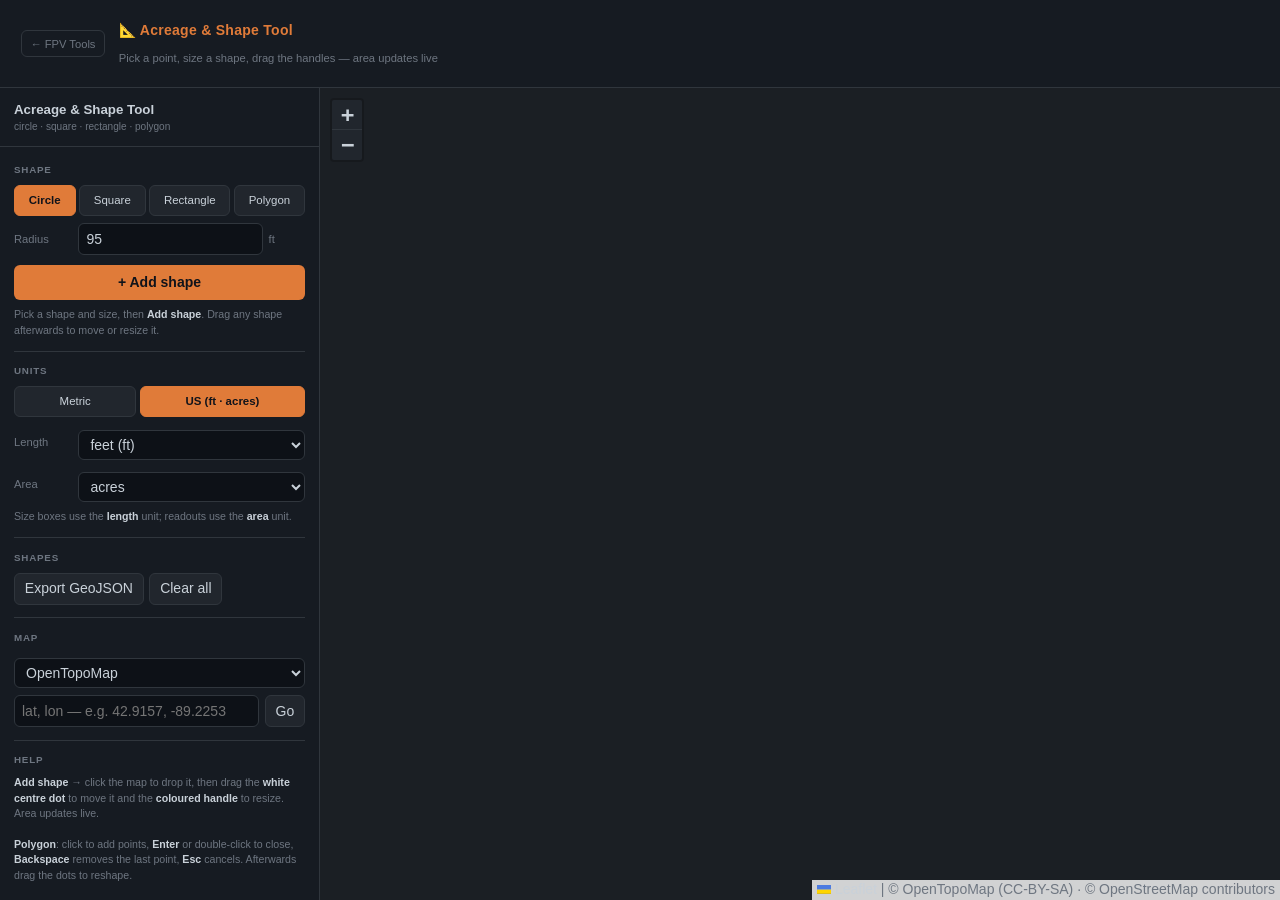
==== acreage-tool/index.html @ 9b1e7055 "feat: add acreage and shape tool with draggable handles and live area" ====
<!DOCTYPE html>
<html lang="en">
  <head>
    <meta charset="UTF-8">
    <meta name="viewport" content="width=device-width, initial-scale=1.0">
    <title>Acreage & Shape Tool</title>
    <link rel="stylesheet" href="../assets/site-header.css">
    <link rel="stylesheet" href="./vendor/leaflet.css">
    <script src="./vendor/leaflet.js"></script>
    <style>
      :root {
        --bg: #0d1117;
        --surface: #161b22;
        --card: #21262d;
        --border: #30363d;
        --orange: #e07b39;
        --text: #c9d1d9;
        --muted: #6e7681;
      }

      *,
      *::before,
      *::after {
        box-sizing: border-box;
      }

      [hidden] {
        display: none !important;
      }

      html,
      body {
        margin: 0;
        height: 100%;
        background: var(--bg);
        color: var(--text);
        font-family: -apple-system, BlinkMacSystemFont, "Segoe UI", sans-serif;
        font-size: 14px;
        line-height: 1.45;
      }

      body {
        display: flex;
        flex-direction: column;
      }

      #app {
        display: flex;
        flex: 1 1 auto;
        min-height: 0;
      }

      #side {
        width: 320px;
        flex: 0 0 320px;
        background: var(--surface);
        border-right: 1px solid var(--border);
        display: flex;
        flex-direction: column;
        z-index: 1200;
      }

      #side header {
        padding: .85rem 1rem;
        border-bottom: 1px solid var(--border);
        display: flex;
        align-items: center;
        gap: .5rem;
      }

      #side h1 {
        font-size: .95rem;
        font-weight: 700;
        margin: 0;
      }

      #side h1 small {
        display: block;
        font-weight: 400;
        color: var(--muted);
        font-size: .72rem;
      }

      #panel-toggle {
        display: none;
        margin-left: auto;
        font-size: 1.1rem;
        line-height: 1;
        background: none;
        border: 1px solid var(--border);
        border-radius: 6px;
        padding: .3rem .55rem;
        color: var(--text);
        cursor: pointer;
      }

      .scroll {
        overflow-y: auto;
        padding: .25rem 1rem 1.75rem;
        flex: 1;
      }

      section {
        padding: .9rem 0;
        border-bottom: 1px solid var(--border);
      }

      section:last-child {
        border-bottom: 0;
      }

      h2 {
        font-size: .7rem;
        font-weight: 700;
        text-transform: uppercase;
        letter-spacing: .08em;
        color: var(--muted);
        margin: 0 0 .55rem;
      }

      .seg {
        display: flex;
        flex-wrap: wrap;
        gap: .25rem;
      }

      .seg button {
        flex: 1 1 auto;
        padding: .45rem .4rem;
        border: 1px solid var(--border);
        background: var(--card);
        border-radius: 6px;
        cursor: pointer;
        font: inherit;
        font-size: .82rem;
        color: var(--text);
      }

      .seg button.on {
        background: var(--orange);
        border-color: var(--orange);
        color: #10131a;
        font-weight: 600;
      }

      .field {
        display: flex;
        align-items: center;
        gap: .4rem;
        margin-top: .5rem;
      }

      .field label {
        flex: 0 0 4.2rem;
        color: var(--muted);
        font-size: .8rem;
      }

      .field input[type=number] {
        flex: 1 1 auto;
        min-width: 0;
        padding: .35rem .5rem;
        border: 1px solid var(--border);
        border-radius: 6px;
        font: inherit;
        background: var(--bg);
        color: var(--text);
      }

      .field .unit {
        flex: 0 0 2.6rem;
        color: var(--muted);
        font-size: .8rem;
      }

      button.act {
        width: 100%;
        margin-top: .65rem;
        padding: .55rem;
        border: 0;
        border-radius: 6px;
        background: var(--orange);
        color: #10131a;
        font: inherit;
        font-weight: 600;
        cursor: pointer;
      }

      button.act.on {
        background: #3fb950;
      }

      .hint {
        color: var(--muted);
        font-size: .76rem;
        margin: .5rem 0 0;
      }

      .hint b {
        color: var(--text);
      }

      .row {
        display: flex;
        gap: .4rem;
        margin-top: .5rem;
      }

      .row input {
        flex: 1 1 auto;
        min-width: 0;
        padding: .35rem .5rem;
        border: 1px solid var(--border);
        border-radius: 6px;
        font: inherit;
        background: var(--bg);
        color: var(--text);
      }

      .row button {
        flex: 0 0 auto;
        padding: .35rem .7rem;
        border: 1px solid var(--border);
        background: var(--card);
        border-radius: 6px;
        cursor: pointer;
        font: inherit;
        color: var(--text);
      }

      select {
        width: 100%;
        padding: .35rem .5rem;
        border: 1px solid var(--border);
        border-radius: 6px;
        background: var(--bg);
        color: var(--text);
        font: inherit;
        margin-top: .4rem;
      }

      #shape-list {
        list-style: none;
        margin: 0;
        padding: 0;
      }

      #shape-list li {
        display: flex;
        align-items: center;
        gap: .5rem;
        padding: .4rem .5rem;
        border: 1px solid var(--border);
        border-radius: 6px;
        background: var(--card);
        margin-bottom: .35rem;
        cursor: pointer;
      }

      #shape-list li.sel {
        border-color: var(--orange);
        box-shadow: 0 0 0 1px var(--orange) inset;
      }

      #shape-list li.off {
        opacity: .45;
      }

      .sw {
        width: .75rem;
        height: .75rem;
        border-radius: 3px;
        flex: 0 0 auto;
      }

      .meta {
        flex: 1 1 auto;
        min-width: 0;
      }

      .meta .t {
        font-weight: 600;
        font-size: .8rem;
      }

      .meta .a {
        color: var(--muted);
        font-size: .74rem;
      }

      .iconbtn {
        border: 0;
        background: none;
        cursor: pointer;
        font-size: .85rem;
        padding: .1rem .25rem;
        color: var(--muted);
      }

      .iconbtn:hover {
        color: var(--text);
      }

      #map {
        flex: 1 1 auto;
        min-width: 0;
        background: #1b1f24;
      }

      .leaflet-container {
        background: #1b1f24;
        font: inherit;
      }

      .leaflet-bar a,
      .leaflet-bar a:hover {
        background: var(--card);
        color: var(--text);
        border-bottom-color: var(--border);
      }

      .leaflet-bar a:hover {
        background: #2b3138;
      }

      .leaflet-control-attribution {
        background: rgba(13, 17, 23, .82);
        color: var(--muted);
      }

      .leaflet-control-attribution a {
        color: var(--text);
      }

      .leaflet-popup-content-wrapper,
      .leaflet-popup-tip {
        background: var(--card);
        color: var(--text);
      }

      .handle {
        width: 17px;
        height: 17px;
        border-radius: 50%;
        background: #fff;
        border: 2.5px solid #10131a;
        box-shadow: 0 1px 4px rgba(0, 0, 0, .6);
        cursor: move;
      }

      .handle.edge {
        background: #ffd166;
        border-color: #7a5b00;
      }

      .handle.vert {
        background: #8ecae6;
        border-color: #1d5a75;
      }

      .area-tip {
        background: rgba(22, 27, 34, .95);
        border: 1px solid var(--border);
        border-radius: 5px;
        box-shadow: 0 1px 5px rgba(0, 0, 0, .5);
        padding: .1rem .4rem;
        font-size: .76rem;
        font-weight: 600;
        color: var(--text);
        white-space: nowrap;
      }

      .area-tip:before {
        display: none;
      }

      .tip-muted {
        color: var(--muted);
        font-weight: 400;
      }

      #status {
        position: absolute;
        left: 50%;
        transform: translateX(-50%);
        top: .75rem;
        z-index: 1100;
        background: var(--card);
        border: 1px solid var(--border);
        color: var(--text);
        padding: .45rem .9rem;
        border-radius: 999px;
        font-size: .8rem;
        box-shadow: 0 2px 12px rgba(0, 0, 0, .45);
        display: none;
        max-width: 80%;
        text-align: center;
      }

      #status.show {
        display: block;
      }

      @media (max-width: 760px) {
        #side {
          position: absolute;
          inset: 0 auto 0 0;
          transform: translateX(-100%);
          transition: transform .18s ease;
          box-shadow: 0 0 22px rgba(0, 0, 0, .45);
        }

        #side.open {
          transform: none;
        }

        #panel-toggle {
          display: block;
        }
      }
    </style>
  </head>
  <body>
    <fpv-header root="../" icon="📐" heading="Acreage & Shape Tool"
      subtitle="Pick a point, size a shape, drag the handles — area updates live"></fpv-header>
    <script type="module" src="../assets/site-header.js"></script>

    <div id="app">
      <aside id="side">
        <header>
          <h1>Acreage & Shape Tool<small>circle · square · rectangle · polygon</small></h1>
          <button id="panel-toggle" title="Show/hide panel">☰</button>
        </header>
        <div class="scroll">
          <section>
            <h2>Shape</h2>
            <div class="seg" id="shape-type">
              <button data-t="circle" class="on">Circle</button>
              <button data-t="square">Square</button>
              <button data-t="rect">Rectangle</button>
              <button data-t="polygon">Polygon</button>
            </div>
            <div class="field" data-for="circle">
              <label for="in-radius">Radius</label>
              <input id="in-radius" type="number" min="0" step="any" value="95">
              <span class="unit" data-lenu="radius"></span>
            </div>
            <div class="field" data-for="square" hidden>
              <label for="in-side">Side</label>
              <input id="in-side" type="number" min="0" step="any" value="132">
              <span class="unit" data-lenu="side"></span>
            </div>
            <div class="field" data-for="rect" hidden>
              <label for="in-w">Width</label>
              <input id="in-w" type="number" min="0" step="any" value="160">
              <span class="unit" data-lenu="w"></span>
            </div>
            <div class="field" data-for="rect" hidden>
              <label for="in-h">Height</label>
              <input id="in-h" type="number" min="0" step="any" value="120">
              <span class="unit" data-lenu="h"></span>
            </div>
            <button class="act" id="btn-add">+ Add shape</button>
            <p class="hint" id="hint"></p>
          </section>

          <section>
            <h2>Units</h2>
            <div class="seg" id="preset">
              <button data-p="metric">Metric</button>
              <button data-p="us" class="on">US (ft · acres)</button>
            </div>
            <div class="field">
              <label for="unit-len">Length</label>
              <select id="unit-len">
                <option value="ft">feet (ft)</option>
                <option value="yd">yards (yd)</option>
                <option value="mi">miles (mi)</option>
                <option value="m">meters (m)</option>
                <option value="km">kilometers (km)</option>
              </select>
            </div>
            <div class="field">
              <label for="unit-area">Area</label>
              <select id="unit-area">
                <option value="ac">acres</option>
                <option value="ha">hectares</option>
                <option value="m2">m²</option>
                <option value="ft2">ft²</option>
                <option value="km2">km²</option>
                <option value="mi2">mi²</option>
              </select>
            </div>
            <p class="hint">Size boxes use the <b>length</b> unit; readouts use the <b>area</b> unit.</p>
          </section>

          <section>
            <h2>Shapes</h2>
            <ul id="shape-list"></ul>
            <div class="row">
              <button id="btn-export">Export GeoJSON</button>
              <button id="btn-clear">Clear all</button>
            </div>
          </section>

          <section>
            <h2>Map</h2>
            <select id="tiles">
              <option value="topo">OpenTopoMap</option>
              <option value="carto">Carto Light</option>
              <option value="esri">Esri satellite</option>
              <option value="osm">OpenStreetMap</option>
            </select>
            <div class="row">
              <input id="goto" placeholder="lat, lon — e.g. 42.9157, -89.2253">
              <button id="btn-goto">Go</button>
            </div>
          </section>

          <section>
            <h2>Help</h2>
            <p class="hint">
              <b>Add shape</b> → click the map to drop it, then drag the
              <b>white centre dot</b> to move it and the <b>coloured handle</b> to resize.
              Area updates live.<br><br>
              <b>Polygon</b>: click to add points, <b>Enter</b> or double-click to close,
              <b>Backspace</b> removes the last point, <b>Esc</b> cancels. Afterwards drag the
              dots to reshape.<br><br>
              Squares and rectangles stay aligned north-up. Areas are geodesic (spherical earth),
              not measured on flat map degrees.
            </p>
          </section>
        </div>
      </aside>
      <div id="map"></div>
      <div id="status"></div>
    </div>

    <script type="module">
      import { createAcreageTool } from "./src/app.js";

      const tool = createAcreageTool();
      // Handy for debugging and for automated checks.
      window.acreageTool = tool;
    </script>

    <fpv-footer sha="__GIT_SHA__"></fpv-footer>
  </body>
</html>
---- assets/site-header.css ----
/* Shared header used by <fpv-header> across the hub and every tool page.
   Falls back to the site's standard dark palette when a page doesn't
   define its own --surface/--border/--orange/--muted variables. */
fpv-header {
  display: flex;
  align-items: center;
  gap: 1rem;
  background: var(--surface, #161b22);
  border-bottom: 1px solid var(--border, #30363d);
  padding: .75rem 1.5rem;
}

fpv-header h1 {
  font-size: 1rem;
  font-weight: 700;
  color: var(--orange, #e07b39);
  letter-spacing: .02em;
}

fpv-header p {
  font-size: .8rem;
  color: var(--muted, #6e7681);
  margin-top: .15rem;
}

fpv-header .back-link {
  font-size: .8rem;
  color: var(--muted, #6e7681);
  text-decoration: none;
  border: 1px solid var(--border, #30363d);
  border-radius: 6px;
  padding: .3rem .6rem;
  white-space: nowrap;
  flex-shrink: 0;
  transition: border-color .15s, color .15s;
}

fpv-header .back-link:hover {
  border-color: var(--orange, #e07b39);
  color: var(--orange, #e07b39);
}

/* Site footer — renders the deployed git SHA */
fpv-footer {
  display: block;
  text-align: center;
  padding: .75rem 1.5rem;
  font-size: .75rem;
  color: var(--muted, #6e7681);
  border-top: 1px solid var(--border, #30363d);
}

fpv-footer a.footer-sha {
  color: inherit;
  text-decoration: none;
  font-family: ui-monospace, SFMono-Regular, Menlo, Consolas, monospace;
}

fpv-footer a.footer-sha:hover {
  color: var(--orange, #e07b39);
  text-decoration: underline;
}
---- acreage-tool/vendor/leaflet.css ----
/* required styles */

.leaflet-pane,
.leaflet-tile,
.leaflet-marker-icon,
.leaflet-marker-shadow,
.leaflet-tile-container,
.leaflet-pane > svg,
.leaflet-pane > canvas,
.leaflet-zoom-box,
.leaflet-image-layer,
.leaflet-layer {
	position: absolute;
	left: 0;
	top: 0;
	}
.leaflet-container {
	overflow: hidden;
	}
.leaflet-tile,
.leaflet-marker-icon,
.leaflet-marker-shadow {
	-webkit-user-select: none;
	   -moz-user-select: none;
	        user-select: none;
	  -webkit-user-drag: none;
	}
/* Prevents IE11 from highlighting tiles in blue */
.leaflet-tile::selection {
	background: transparent;
}
/* Safari renders non-retina tile on retina better with this, but Chrome is worse */
.leaflet-safari .leaflet-tile {
	image-rendering: -webkit-optimize-contrast;
	}
/* hack that prevents hw layers "stretching" when loading new tiles */
.leaflet-safari .leaflet-tile-container {
	width: 1600px;
	height: 1600px;
	-webkit-transform-origin: 0 0;
	}
.leaflet-marker-icon,
.leaflet-marker-shadow {
	display: block;
	}
/* .leaflet-container svg: reset svg max-width decleration shipped in Joomla! (joomla.org) 3.x */
/* .leaflet-container img: map is broken in FF if you have max-width: 100% on tiles */
.leaflet-container .leaflet-overlay-pane svg {
	max-width: none !important;
	max-height: none !important;
	}
.leaflet-container .leaflet-marker-pane img,
.leaflet-container .leaflet-shadow-pane img,
.leaflet-container .leaflet-tile-pane img,
.leaflet-container img.leaflet-image-layer,
.leaflet-container .leaflet-tile {
	max-width: none !important;
	max-height: none !important;
	width: auto;
	padding: 0;
	}

.leaflet-container img.leaflet-tile {
	/* See: https://bugs.chromium.org/p/chromium/issues/detail?id=600120 */
	mix-blend-mode: plus-lighter;
}

.leaflet-container.leaflet-touch-zoom {
	-ms-touch-action: pan-x pan-y;
	touch-action: pan-x pan-y;
	}
.leaflet-container.leaflet-touch-drag {
	-ms-touch-action: pinch-zoom;
	/* Fallback for FF which doesn't support pinch-zoom */
	touch-action: none;
	touch-action: pinch-zoom;
}
.leaflet-container.leaflet-touch-drag.leaflet-touch-zoom {
	-ms-touch-action: none;
	touch-action: none;
}
.leaflet-container {
	-webkit-tap-highlight-color: transparent;
}
.leaflet-container a {
	-webkit-tap-highlight-color: rgba(51, 181, 229, 0.4);
}
.leaflet-tile {
	filter: inherit;
	visibility: hidden;
	}
.leaflet-tile-loaded {
	visibility: inherit;
	}
.leaflet-zoom-box {
	width: 0;
	height: 0;
	-moz-box-sizing: border-box;
	     box-sizing: border-box;
	z-index: 800;
	}
/* workaround for https://bugzilla.mozilla.org/show_bug.cgi?id=888319 */
.leaflet-overlay-pane svg {
	-moz-user-select: none;
	}

.leaflet-pane         { z-index: 400; }

.leaflet-tile-pane    { z-index: 200; }
.leaflet-overlay-pane { z-index: 400; }
.leaflet-shadow-pane  { z-index: 500; }
.leaflet-marker-pane  { z-index: 600; }
.leaflet-tooltip-pane   { z-index: 650; }
.leaflet-popup-pane   { z-index: 700; }

.leaflet-map-pane canvas { z-index: 100; }
.leaflet-map-pane svg    { z-index: 200; }

.leaflet-vml-shape {
	width: 1px;
	height: 1px;
	}
.lvml {
	behavior: url(#default#VML);
	display: inline-block;
	position: absolute;
	}


/* control positioning */

.leaflet-control {
	position: relative;
	z-index: 800;
	pointer-events: visiblePainted; /* IE 9-10 doesn't have auto */
	pointer-events: auto;
	}
.leaflet-top,
.leaflet-bottom {
	position: absolute;
	z-index: 1000;
	pointer-events: none;
	}
.leaflet-top {
	top: 0;
	}
.leaflet-right {
	right: 0;
	}
.leaflet-bottom {
	bottom: 0;
	}
.leaflet-left {
	left: 0;
	}
.leaflet-control {
	float: left;
	clear: both;
	}
.leaflet-right .leaflet-control {
	float: right;
	}
.leaflet-top .leaflet-control {
	margin-top: 10px;
	}
.leaflet-bottom .leaflet-control {
	margin-bottom: 10px;
	}
.leaflet-left .leaflet-control {
	margin-left: 10px;
	}
.leaflet-right .leaflet-control {
	margin-right: 10px;
	}


/* zoom and fade animations */

.leaflet-fade-anim .leaflet-popup {
	opacity: 0;
	-webkit-transition: opacity 0.2s linear;
	   -moz-transition: opacity 0.2s linear;
	        transition: opacity 0.2s linear;
	}
.leaflet-fade-anim .leaflet-map-pane .leaflet-popup {
	opacity: 1;
	}
.leaflet-zoom-animated {
	-webkit-transform-origin: 0 0;
	    -ms-transform-origin: 0 0;
	        transform-origin: 0 0;
	}
svg.leaflet-zoom-animated {
	will-change: transform;
}

.leaflet-zoom-anim .leaflet-zoom-animated {
	-webkit-transition: -webkit-transform 0.25s cubic-bezier(0,0,0.25,1);
	   -moz-transition:    -moz-transform 0.25s cubic-bezier(0,0,0.25,1);
	        transition:         transform 0.25s cubic-bezier(0,0,0.25,1);
	}
.leaflet-zoom-anim .leaflet-tile,
.leaflet-pan-anim .leaflet-tile {
	-webkit-transition: none;
	   -moz-transition: none;
	        transition: none;
	}

.leaflet-zoom-anim .leaflet-zoom-hide {
	visibility: hidden;
	}


/* cursors */

.leaflet-interactive {
	cursor: pointer;
	}
.leaflet-grab {
	cursor: -webkit-grab;
	cursor:    -moz-grab;
	cursor:         grab;
	}
.leaflet-crosshair,
.leaflet-crosshair .leaflet-interactive {
	cursor: crosshair;
	}
.leaflet-popup-pane,
.leaflet-control {
	cursor: auto;
	}
.leaflet-dragging .leaflet-grab,
.leaflet-dragging .leaflet-grab .leaflet-interactive,
.leaflet-dragging .leaflet-marker-draggable {
	cursor: move;
	cursor: -webkit-grabbing;
	cursor:    -moz-grabbing;
	cursor:         grabbing;
	}

/* marker & overlays interactivity */
.leaflet-marker-icon,
.leaflet-marker-shadow,
.leaflet-image-layer,
.leaflet-pane > svg path,
.leaflet-tile-container {
	pointer-events: none;
	}

.leaflet-marker-icon.leaflet-interactive,
.leaflet-image-layer.leaflet-interactive,
.leaflet-pane > svg path.leaflet-interactive,
svg.leaflet-image-layer.leaflet-interactive path {
	pointer-events: visiblePainted; /* IE 9-10 doesn't have auto */
	pointer-events: auto;
	}

/* visual tweaks */

.leaflet-container {
	background: #ddd;
	outline-offset: 1px;
	}
.leaflet-container a {
	color: #0078A8;
	}
.leaflet-zoom-box {
	border: 2px dotted #38f;
	background: rgba(255,255,255,0.5);
	}


/* general typography */
.leaflet-container {
	font-family: "Helvetica Neue", Arial, Helvetica, sans-serif;
	font-size: 12px;
	font-size: 0.75rem;
	line-height: 1.5;
	}


/* general toolbar styles */

.leaflet-bar {
	box-shadow: 0 1px 5px rgba(0,0,0,0.65);
	border-radius: 4px;
	}
.leaflet-bar a {
	background-color: #fff;
	border-bottom: 1px solid #ccc;
	width: 26px;
	height: 26px;
	line-height: 26px;
	display: block;
	text-align: center;
	text-decoration: none;
	color: black;
	}
.leaflet-bar a,
.leaflet-control-layers-toggle {
	background-position: 50% 50%;
	background-repeat: no-repeat;
	display: block;
	}
.leaflet-bar a:hover,
.leaflet-bar a:focus {
	background-color: #f4f4f4;
	}
.leaflet-bar a:first-child {
	border-top-left-radius: 4px;
	border-top-right-radius: 4px;
	}
.leaflet-bar a:last-child {
	border-bottom-left-radius: 4px;
	border-bottom-right-radius: 4px;
	border-bottom: none;
	}
.leaflet-bar a.leaflet-disabled {
	cursor: default;
	background-color: #f4f4f4;
	color: #bbb;
	}

.leaflet-touch .leaflet-bar a {
	width: 30px;
	height: 30px;
	line-height: 30px;
	}
.leaflet-touch .leaflet-bar a:first-child {
	border-top-left-radius: 2px;
	border-top-right-radius: 2px;
	}
.leaflet-touch .leaflet-bar a:last-child {
	border-bottom-left-radius: 2px;
	border-bottom-right-radius: 2px;
	}

/* zoom control */

.leaflet-control-zoom-in,
.leaflet-control-zoom-out {
	font: bold 18px 'Lucida Console', Monaco, monospace;
	text-indent: 1px;
	}

.leaflet-touch .leaflet-control-zoom-in, .leaflet-touch .leaflet-control-zoom-out  {
	font-size: 22px;
	}


/* layers control */

.leaflet-control-layers {
	box-shadow: 0 1px 5px rgba(0,0,0,0.4);
	background: #fff;
	border-radius: 5px;
	}
.leaflet-control-layers-toggle {
	background-image: url(images/layers.png);
	width: 36px;
	height: 36px;
	}
.leaflet-retina .leaflet-control-layers-toggle {
	background-image: url(images/layers-2x.png);
	background-size: 26px 26px;
	}
.leaflet-touch .leaflet-control-layers-toggle {
	width: 44px;
	height: 44px;
	}
.leaflet-control-layers .leaflet-control-layers-list,
.leaflet-control-layers-expanded .leaflet-control-layers-toggle {
	display: none;
	}
.leaflet-control-layers-expanded .leaflet-control-layers-list {
	display: block;
	position: relative;
	}
.leaflet-control-layers-expanded {
	padding: 6px 10px 6px 6px;
	color: #333;
	background: #fff;
	}
.leaflet-control-layers-scrollbar {
	overflow-y: scroll;
	overflow-x: hidden;
	padding-right: 5px;
	}
.leaflet-control-layers-selector {
	margin-top: 2px;
	position: relative;
	top: 1px;
	}
.leaflet-control-layers label {
	display: block;
	font-size: 13px;
	font-size: 1.08333em;
	}
.leaflet-control-layers-separator {
	height: 0;
	border-top: 1px solid #ddd;
	margin: 5px -10px 5px -6px;
	}

/* Default icon URLs */
.leaflet-default-icon-path { /* used only in path-guessing heuristic, see L.Icon.Default */
	background-image: url(images/marker-icon.png);
	}


/* attribution and scale controls */

.leaflet-container .leaflet-control-attribution {
	background: #fff;
	background: rgba(255, 255, 255, 0.8);
	margin: 0;
	}
.leaflet-control-attribution,
.leaflet-control-scale-line {
	padding: 0 5px;
	color: #333;
	line-height: 1.4;
	}
.leaflet-control-attribution a {
	text-decoration: none;
	}
.leaflet-control-attribution a:hover,
.leaflet-control-attribution a:focus {
	text-decoration: underline;
	}
.leaflet-attribution-flag {
	display: inline !important;
	vertical-align: baseline !important;
	width: 1em;
	height: 0.6669em;
	}
.leaflet-left .leaflet-control-scale {
	margin-left: 5px;
	}
.leaflet-bottom .leaflet-control-scale {
	margin-bottom: 5px;
	}
.leaflet-control-scale-line {
	border: 2px solid #777;
	border-top: none;
	line-height: 1.1;
	padding: 2px 5px 1px;
	white-space: nowrap;
	-moz-box-sizing: border-box;
	     box-sizing: border-box;
	background: rgba(255, 255, 255, 0.8);
	text-shadow: 1px 1px #fff;
	}
.leaflet-control-scale-line:not(:first-child) {
	border-top: 2px solid #777;
	border-bottom: none;
	margin-top: -2px;
	}
.leaflet-control-scale-line:not(:first-child):not(:last-child) {
	border-bottom: 2px solid #777;
	}

.leaflet-touch .leaflet-control-attribution,
.leaflet-touch .leaflet-control-layers,
.leaflet-touch .leaflet-bar {
	box-shadow: none;
	}
.leaflet-touch .leaflet-control-layers,
.leaflet-touch .leaflet-bar {
	border: 2px solid rgba(0,0,0,0.2);
	background-clip: padding-box;
	}


/* popup */

.leaflet-popup {
	position: absolute;
	text-align: center;
	margin-bottom: 20px;
	}
.leaflet-popup-content-wrapper {
	padding: 1px;
	text-align: left;
	border-radius: 12px;
	}
.leaflet-popup-content {
	margin: 13px 24px 13px 20px;
	line-height: 1.3;
	font-size: 13px;
	font-size: 1.08333em;
	min-height: 1px;
	}
.leaflet-popup-content p {
	margin: 17px 0;
	margin: 1.3em 0;
	}
.leaflet-popup-tip-container {
	width: 40px;
	height: 20px;
	position: absolute;
	left: 50%;
	margin-top: -1px;
	margin-left: -20px;
	overflow: hidden;
	pointer-events: none;
	}
.leaflet-popup-tip {
	width: 17px;
	height: 17px;
	padding: 1px;

	margin: -10px auto 0;
	pointer-events: auto;

	-webkit-transform: rotate(45deg);
	   -moz-transform: rotate(45deg);
	    -ms-transform: rotate(45deg);
	        transform: rotate(45deg);
	}
.leaflet-popup-content-wrapper,
.leaflet-popup-tip {
	background: white;
	color: #333;
	box-shadow: 0 3px 14px rgba(0,0,0,0.4);
	}
.leaflet-container a.leaflet-popup-close-button {
	position: absolute;
	top: 0;
	right: 0;
	border: none;
	text-align: center;
	width: 24px;
	height: 24px;
	font: 16px/24px Tahoma, Verdana, sans-serif;
	color: #757575;
	text-decoration: none;
	background: transparent;
	}
.leaflet-container a.leaflet-popup-close-button:hover,
.leaflet-container a.leaflet-popup-close-button:focus {
	color: #585858;
	}
.leaflet-popup-scrolled {
	overflow: auto;
	}

.leaflet-oldie .leaflet-popup-content-wrapper {
	-ms-zoom: 1;
	}
.leaflet-oldie .leaflet-popup-tip {
	width: 24px;
	margin: 0 auto;

	-ms-filter: "progid:DXImageTransform.Microsoft.Matrix(M11=0.70710678, M12=0.70710678, M21=-0.70710678, M22=0.70710678)";
	filter: progid:DXImageTransform.Microsoft.Matrix(M11=0.70710678, M12=0.70710678, M21=-0.70710678, M22=0.70710678);
	}

.leaflet-oldie .leaflet-control-zoom,
.leaflet-oldie .leaflet-control-layers,
.leaflet-oldie .leaflet-popup-content-wrapper,
.leaflet-oldie .leaflet-popup-tip {
	border: 1px solid #999;
	}


/* div icon */

.leaflet-div-icon {
	background: #fff;
	border: 1px solid #666;
	}


/* Tooltip */
/* Base styles for the element that has a tooltip */
.leaflet-tooltip {
	position: absolute;
	padding: 6px;
	background-color: #fff;
	border: 1px solid #fff;
	border-radius: 3px;
	color: #222;
	white-space: nowrap;
	-webkit-user-select: none;
	-moz-user-select: none;
	-ms-user-select: none;
	user-select: none;
	pointer-events: none;
	box-shadow: 0 1px 3px rgba(0,0,0,0.4);
	}
.leaflet-tooltip.leaflet-interactive {
	cursor: pointer;
	pointer-events: auto;
	}
.leaflet-tooltip-top:before,
.leaflet-tooltip-bottom:before,
.leaflet-tooltip-left:before,
.leaflet-tooltip-right:before {
	position: absolute;
	pointer-events: none;
	border: 6px solid transparent;
	background: transparent;
	content: "";
	}

/* Directions */

.leaflet-tooltip-bottom {
	margin-top: 6px;
}
.leaflet-tooltip-top {
	margin-top: -6px;
}
.leaflet-tooltip-bottom:before,
.leaflet-tooltip-top:before {
	left: 50%;
	margin-left: -6px;
	}
.leaflet-tooltip-top:before {
	bottom: 0;
	margin-bottom: -12px;
	border-top-color: #fff;
	}
.leaflet-tooltip-bottom:before {
	top: 0;
	margin-top: -12px;
	margin-left: -6px;
	border-bottom-color: #fff;
	}
.leaflet-tooltip-left {
	margin-left: -6px;
}
.leaflet-tooltip-right {
	margin-left: 6px;
}
.leaflet-tooltip-left:before,
.leaflet-tooltip-right:before {
	top: 50%;
	margin-top: -6px;
	}
.leaflet-tooltip-left:before {
	right: 0;
	margin-right: -12px;
	border-left-color: #fff;
	}
.leaflet-tooltip-right:before {
	left: 0;
	margin-left: -12px;
	border-right-color: #fff;
	}

/* Printing */

@media print {
	/* Prevent printers from removing background-images of controls. */
	.leaflet-control {
		-webkit-print-color-adjust: exact;
		print-color-adjust: exact;
		}
	}
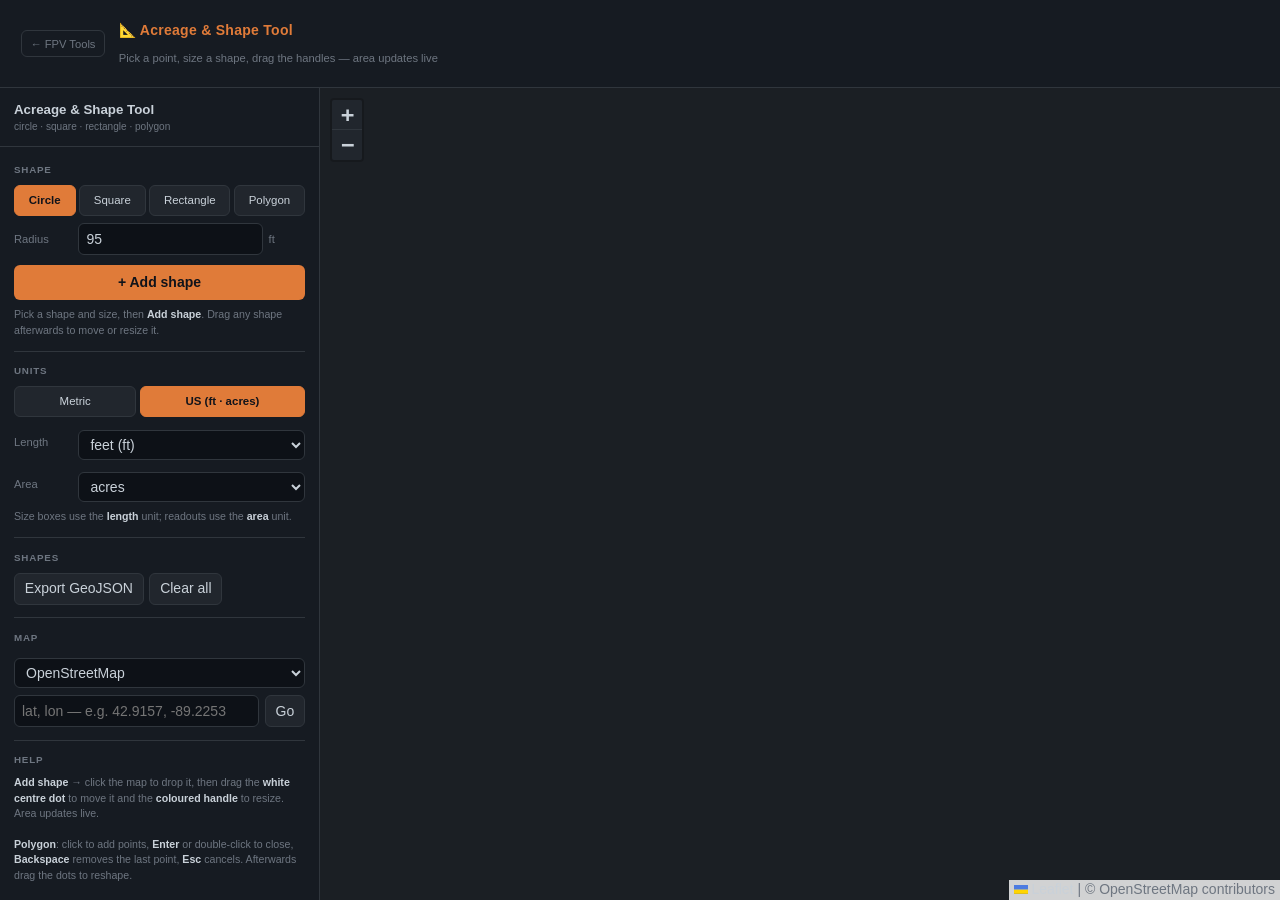
==== commit 213cabdc: "fix: default the acreage tool to the OpenStreetMap base layer" ====
--- a/acreage-tool/index.html
+++ b/acreage-tool/index.html
@@ -506,10 +506,10 @@
           <section>
             <h2>Map</h2>
             <select id="tiles">
+              <option value="osm" selected>OpenStreetMap</option>
+              <option value="carto">Carto Light</option>
               <option value="topo">OpenTopoMap</option>
-              <option value="carto">Carto Light</option>
               <option value="esri">Esri satellite</option>
-              <option value="osm">OpenStreetMap</option>
             </select>
             <div class="row">
               <input id="goto" placeholder="lat, lon — e.g. 42.9157, -89.2253">
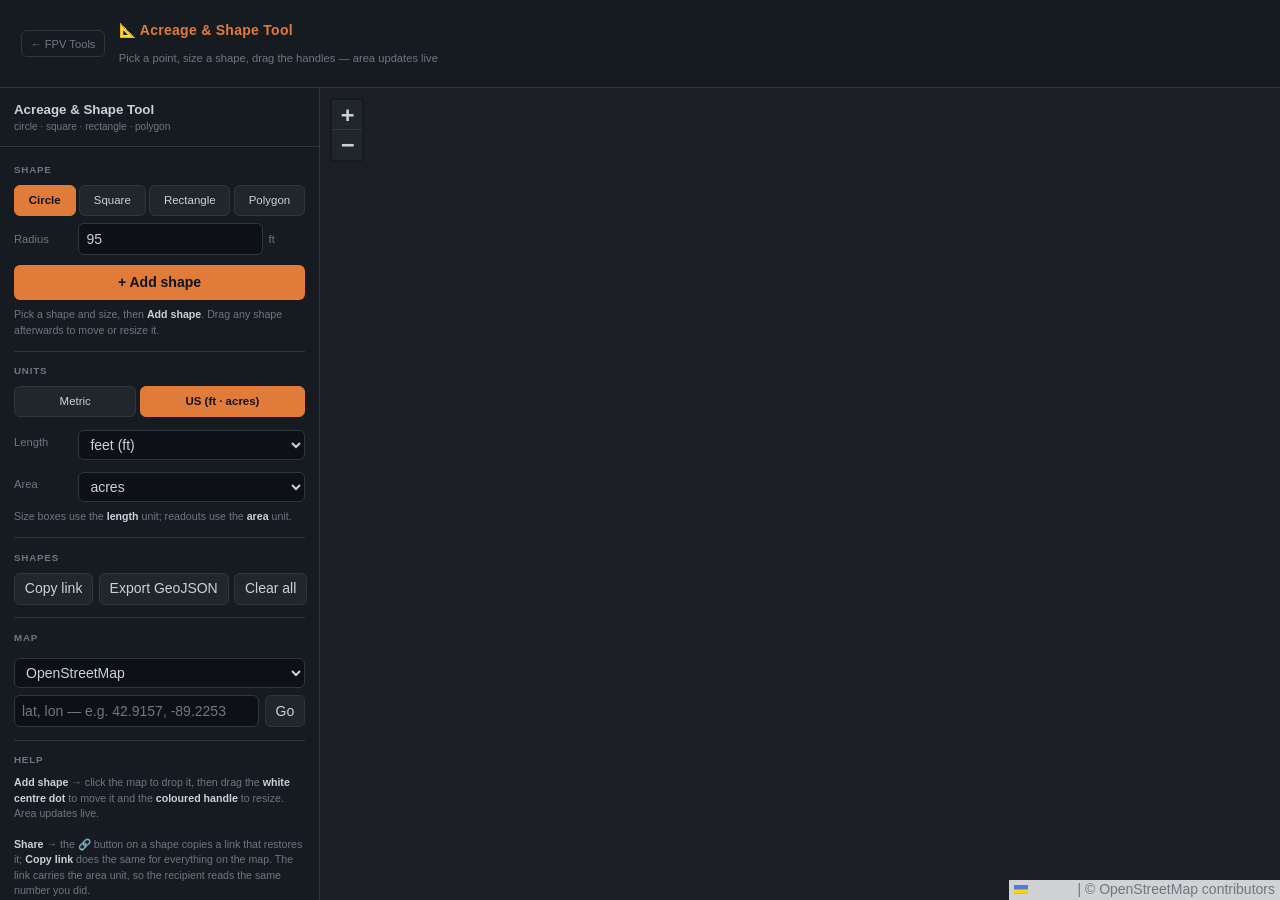
==== commit a186cd96: "feat: share shapes from the acreage tool with deep links" ====
--- a/acreage-tool/index.html
+++ b/acreage-tool/index.html
@@ -498,6 +498,7 @@
             <h2>Shapes</h2>
             <ul id="shape-list"></ul>
             <div class="row">
+              <button id="btn-share-all">Copy link</button>
               <button id="btn-export">Export GeoJSON</button>
               <button id="btn-clear">Clear all</button>
             </div>
@@ -523,6 +524,9 @@
               <b>Add shape</b> → click the map to drop it, then drag the
               <b>white centre dot</b> to move it and the <b>coloured handle</b> to resize.
               Area updates live.<br><br>
+              <b>Share</b> → the 🔗 button on a shape copies a link that restores it;
+              <b>Copy link</b> does the same for everything on the map. The link carries
+              the area unit, so the recipient reads the same number you did.<br><br>
               <b>Polygon</b>: click to add points, <b>Enter</b> or double-click to close,
               <b>Backspace</b> removes the last point, <b>Esc</b> cancels. Afterwards drag the
               dots to reshape.<br><br>
